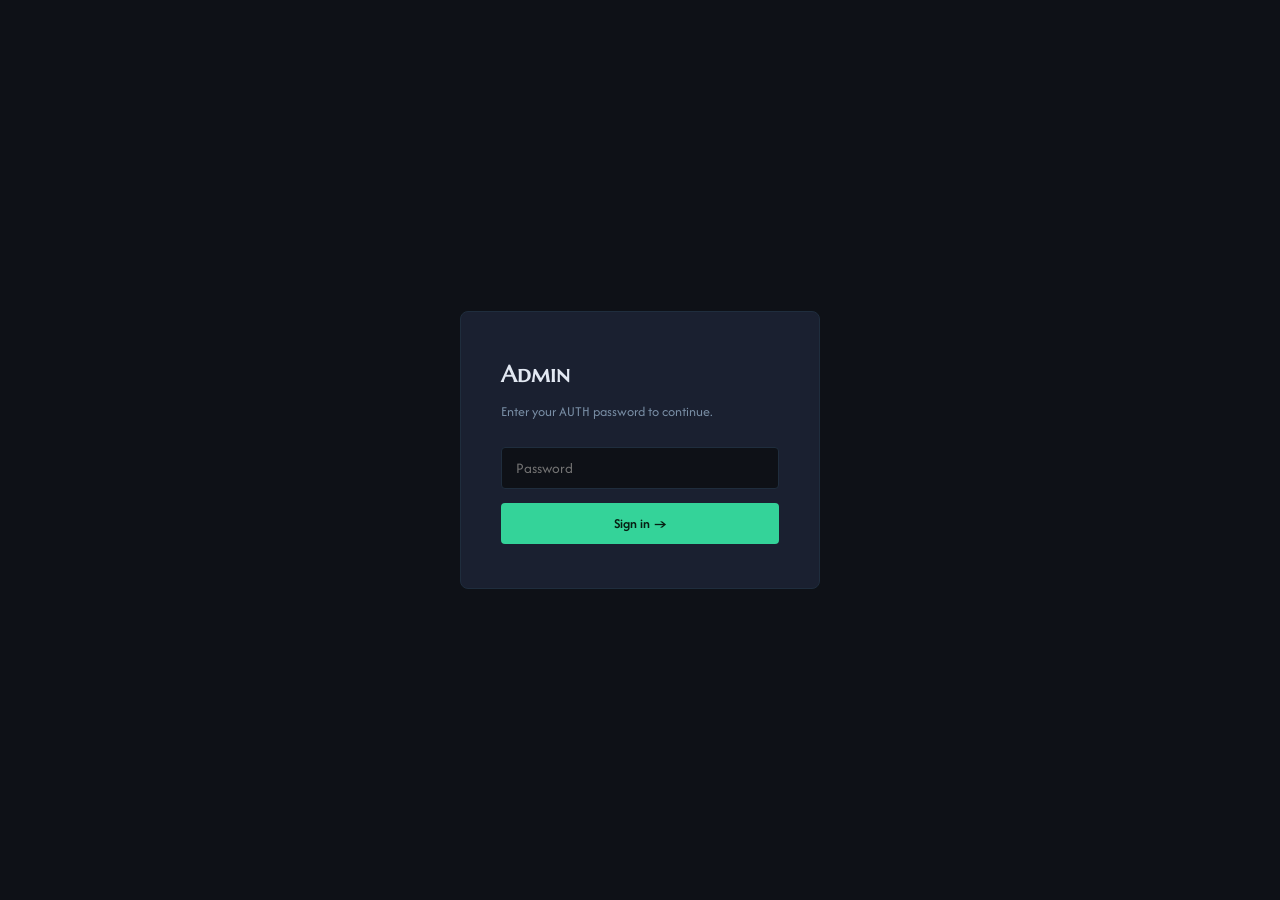
==== admin/index.html @ 11033588 "Add files via upload" ====
<!DOCTYPE html>
<html lang="en">
<head>
  <meta charset="UTF-8">
  <meta name="viewport" content="width=device-width, initial-scale=1">
  <title>Admin | Megan Judge Genetics</title>
  <meta name="robots" content="noindex, nofollow">
  <link rel="icon" type="image/png" href="/images/icon.png">
  <link rel="stylesheet" href="/styles.css">
</head>
<body>

<!-- PASSWORD GATE -->
<div id="auth-gate">
  <div class="auth-box">
    <h2>Admin</h2>
    <p>Enter your AUTH password to continue.</p>
    <input type="password" id="auth-input" placeholder="Password" autocomplete="current-password">
    <button onclick="tryAuth()">Sign in →</button>
    <p class="auth-err" id="auth-err">Incorrect password.</p>
  </div>
</div>

<header class="site-nav">
  <a class="nav-brand" href="/">
    <img class="nav-icon" src="/images/icon.png" alt="Genetics" width="26" height="26">
    Megan Judge
  </a>
  <nav class="nav-links">
    <a href="/basics">Basics</a>
    <a href="/groups">Genes</a>
    <a href="/" class="nav-external">← Site</a>
  </nav>
</header>

<main>
  <div class="admin-body">

    <div class="admin-tabs">
      <button class="admin-tab active" onclick="switchTab('genes')">Genes</button>
      <button class="admin-tab" onclick="switchTab('snp')">Add SNP</button>
      <button class="admin-tab" onclick="switchTab('study')">Add Study</button>
      <button class="admin-tab" onclick="switchTab('bulkstudy')">Add Bulk Studies</button>
      <button class="admin-tab" onclick="switchTab('discover')">Discover</button>
      <button class="admin-tab" onclick="switchTab('scholar')">Scholar</button>
      <button class="admin-tab" onclick="switchTab('group')">Add Group</button>
      <button class="admin-tab" onclick="switchTab('disease')">Add Disease</button>
      <button class="admin-tab" onclick="switchTab('export')">Export</button>
      <button class="admin-tab" onclick="switchTab('fix')">Fix Data</button>
    </div>

    <!-- TAB: GENES -->
    <div id="panel-genes" class="admin-panel active">
      <div style="display:flex;align-items:center;justify-content:space-between;margin-bottom:20px">
        <span style="font-family:var(--mono);font-size:11px;color:var(--faint)" id="gene-count"></span>
        <button class="btn-sm" onclick="toggleAddGene()">+ Add Gene</button>
      </div>

      <div id="add-gene-form" style="display:none;background:var(--card);border:1px solid var(--line);border-radius:6px;padding:24px;margin-bottom:28px">
        <p class="section-divider" style="margin-top:0">New Gene</p>
        <div class="admin-form">
          <label>Gene</label>
          <div style="display:flex;gap:10px;margin-bottom:18px">
            <input type="text" id="new-gene-name" placeholder="MTHFD1" style="margin-bottom:0;flex:1"
                   oninput="this.value=this.value.toUpperCase();clearGenePreview()" onkeydown="if(event.key==='Enter')lookupGene()">
            <button class="btn-sm" id="gene-lookup-btn" onclick="lookupGene()">Lookup</button>
          </div>

          <div id="gene-preview" style="display:none;background:var(--bg);border:1px solid var(--line);border-radius:6px;padding:16px;margin-bottom:18px">
            <div style="font-family:var(--mono);font-size:13px;font-weight:600;color:var(--accent);margin-bottom:4px" id="gprev-name"></div>
            <div style="font-family:var(--mono);font-size:11px;color:var(--faint);margin-bottom:8px" id="gprev-loc"></div>
            <div style="font-size:13px;color:var(--muted);line-height:1.6" id="gprev-desc"></div>
          </div>

          <label>Group</label>
          <select id="new-gene-group" style="margin-bottom:18px"></select>

          <div style="display:flex;gap:10px">
            <button class="btn-sm" onclick="saveGene()">Save Gene</button>
            <button class="btn-sm" style="background:transparent;border:1px solid var(--line);color:var(--muted)" onclick="toggleAddGene()">Cancel</button>
          </div>
        </div>
      </div>

      <table class="admin-table" id="gene-table">
        <thead><tr>
          <th>Gene</th><th>Full Name</th><th>Group</th><th></th>
        </tr></thead>
        <tbody id="gene-tbody"></tbody>
      </table>
    </div>

    <!-- TAB: ADD SNP -->
    <div id="panel-snp" class="admin-panel">
      <p class="section-divider" style="margin-top:0">Add Variant / SNP</p>
      <div class="admin-form">
        <!-- rsID + Lookup button + genotype — all always visible -->
        <div style="display:flex;gap:10px;margin-bottom:18px;align-items:flex-end">
          <div style="width:160px;flex-shrink:0">
            <label>rsID</label>
            <input type="text" id="snp-rsid" placeholder="rs2236225" style="margin-bottom:0"
                   oninput="clearSnpPreview()" onkeydown="if(event.key==='Enter')lookupSnp()">
          </div>
          <button class="btn-sm" id="snp-lookup-btn" onclick="lookupSnp()" style="margin-bottom:1px;flex-shrink:0">Lookup</button>
          <button class="btn-sm" id="snp-scholar-btn" onclick="snpOpenScholar()" style="margin-bottom:1px;flex-shrink:0;background:transparent;border:1px solid var(--line);color:var(--muted)">Scholar ↗</button>
          <div style="flex-shrink:0">
            <label>Alleles <span style="color:var(--faint);font-weight:normal;text-transform:none;letter-spacing:0;font-size:10px">(e.g. CT)</span></label>
            <input type="text" id="snp-alleles" placeholder="CT" maxlength="4"
                   oninput="this.value=this.value.toUpperCase()" style="margin-bottom:0;width:90px">
          </div>
        </div>

        <div id="snp-warn" style="display:none;font-family:var(--mono);font-size:11px;color:#f87171;margin-bottom:14px"></div>

        <!-- Preview card — shown after lookup -->
        <div id="snp-preview" style="display:none;background:var(--card);border:1px solid var(--line);border-radius:6px;padding:20px;margin-bottom:18px">
          <div style="display:flex;align-items:baseline;gap:12px;margin-bottom:6px">
            <span style="font-family:var(--mono);font-size:13px;font-weight:600;color:var(--accent)" id="prev-rsid"></span>
            <input id="prev-gene" type="text" style="font-family:var(--mono);font-size:12px;color:var(--ink);background:var(--bg);border:1px solid var(--line);border-radius:3px;padding:2px 8px;width:120px" oninput="checkSnpGeneWarn()" title="Click to override gene">
            <span style="font-family:var(--mono);font-size:11px;color:var(--faint)" id="prev-chr"></span>
          </div>
          <div style="font-family:var(--mono);font-size:11px;color:var(--muted);margin-bottom:10px" id="prev-consequence"></div>
          <div style="font-size:13px;color:var(--muted);line-height:1.6;margin-bottom:14px" id="prev-summary"></div>
          <div style="display:flex;gap:18px;align-items:center;font-family:var(--mono);font-size:11px">
            <a id="prev-ncbi" href="#" target="_blank" rel="noopener" style="color:var(--accent)">NCBI ↗</a>
            <a id="prev-snpedia" href="#" target="_blank" rel="noopener" style="color:var(--accent)">SNPedia ↗</a>
            <a id="prev-genecards" href="#" target="_blank" rel="noopener" style="color:var(--accent)">GeneCards ↗</a>
            <a href="https://app.researchrabbit.ai/search/" target="_blank" rel="noopener" style="color:var(--accent);display:flex;align-items:center;gap:5px">
              <img src="/images/logo_researchrabbit.ico" alt="" width="13" height="13" style="border-radius:2px">
              Scan Research Rabbit ↗
            </a>
          </div>
        </div>

        <button class="btn-sm" onclick="saveSnp()">Save SNP</button>
      </div>

      <table class="admin-table" id="snp-table" style="margin-top:28px">
        <thead><tr>
          <th>Gene</th><th>rsID</th><th>Alleles</th><th></th>
          <th style="cursor:pointer;user-select:none" onclick="sortSnpTable('rr')">RR <span id="snp-sort-arrow-rr"></span></th>
          <th style="cursor:pointer;user-select:none" onclick="sortSnpTable('pop')">Pop <span id="snp-sort-arrow-pop"></span></th>
          <th style="cursor:pointer;user-select:none" onclick="sortSnpTable('schlr')">Schlr <span id="snp-sort-arrow-schlr"></span></th>
          <th>Diseases</th>
        </tr></thead>
        <tbody id="snp-tbody"></tbody>
      </table>
    </div>

    <!-- TAB: ADD STUDY -->
    <div id="panel-study" class="admin-panel">
      <p class="section-divider" style="margin-top:0">Add Curated Study</p>
      <div class="admin-form">
        <div class="field-row">
          <div class="field">
            <label>Gene</label>
            <select id="study-gene"></select>
          </div>
          <div class="field">
            <label>rsID (optional)</label>
            <input type="text" id="study-rsid" placeholder="rs1801133">
          </div>
        </div>
        <label>Study Snippet</label>
        <textarea id="study-snippet" placeholder="Paste the excerpt from the study here — this appears in italics on the gene page."></textarea>
        <div class="field-row" style="margin-bottom:0">
          <div class="field">
            <label>Authors</label>
            <input type="text" id="study-authors" placeholder="Smith J et al.">
          </div>
          <div class="field">
            <label>Year</label>
            <input type="number" id="study-year" placeholder="2023" min="1950" max="2099">
          </div>
        </div>
        <div style="height:18px"></div>
        <label>Title</label>
        <input type="text" id="study-title" placeholder="Study title">
        <div class="field-row" style="margin-bottom:0">
          <div class="field">
            <label>URL</label>
            <input type="url" id="study-url" placeholder="https://pubmed.ncbi.nlm.nih.gov/...">
          </div>
          <div class="field">
            <label>PID</label>
            <input type="text" id="study-pid" placeholder="10.1234/example or Handle">
          </div>
        </div>
        <div style="height:18px"></div>
        <button class="btn-sm" onclick="addStudy()">Save Study</button>
      </div>
    </div>

    <!-- TAB: ADD BULK STUDIES -->
    <div id="panel-bulkstudy" class="admin-panel">
      <p class="section-divider" style="margin-top:0">Bulk Import from ResearchRabbit CSV</p>
      <div class="admin-form">
        <div class="field-row">
          <div class="field">
            <label>CSV File</label>
            <input type="file" id="bulk-file" accept=".csv" onchange="bulkFileSelected()">
          </div>
          <div class="field">
            <label>Gene — rsID</label>
            <input type="text" id="bulk-snp-picker" list="bulk-snp-list" placeholder="Type to search…" oninput="bulkSnpPicked()">
            <datalist id="bulk-snp-list"></datalist>
          </div>
        </div>
        <div id="bulk-detect-note" style="font-family:var(--mono);font-size:11px;color:var(--faint);margin-bottom:14px"></div>
        <button class="btn-sm" id="bulk-scan-btn" onclick="bulkScanCsv()" disabled>Scan CSV</button>
      </div>

      <div id="bulk-review" style="display:none;margin-top:28px">
        <div style="display:flex;align-items:center;justify-content:space-between;margin-bottom:14px">
          <span style="font-family:var(--mono);font-size:11px;color:var(--faint)" id="bulk-count"></span>
          <button class="btn-sm" onclick="bulkImportAll()">Import All</button>
        </div>
        <table class="admin-table" id="bulk-table">
          <thead><tr>
            <th>Title</th><th>Authors</th><th>Year</th><th>Link</th><th></th>
          </tr></thead>
          <tbody id="bulk-tbody"></tbody>
        </table>
        <div id="bulk-progress" style="font-family:var(--mono);font-size:11px;color:var(--faint);margin:14px 0 6px"></div>
        <pre id="bulk-log" style="font-family:var(--mono);font-size:11px;color:var(--muted);background:var(--bg);border:1px solid var(--line);border-radius:4px;padding:14px;min-height:60px;max-height:240px;overflow-y:auto;white-space:pre-wrap;margin:0"></pre>
      </div>
    </div>

    <!-- TAB: DISCOVER -->
    <div id="panel-discover" class="admin-panel">
      <p class="section-divider" style="margin-top:0">Discover New Studies (Brave Search)</p>
      <p style="font-size:13px;color:var(--muted);margin-bottom:20px;line-height:1.6">
        Searches the open web for a single SNP, then hides anything that's already filed under <em>any</em> gene/rsID
        or that you've previously marked Duplicate/Trash here — so what's left below is genuinely new to you.
      </p>
      <div class="admin-form">
        <div class="field-row">
          <div class="field">
            <label>Gene — rsID</label>
            <input type="text" id="discover-snp-picker" list="bulk-snp-list" placeholder="Type to search…" oninput="discoverSnpPicked()">
          </div>
        </div>
        <button class="btn-sm" id="discover-scan-btn" onclick="discoverScan()" disabled>Scan</button>
      </div>

      <div id="discover-review" style="display:none;margin-top:28px">
        <div style="font-family:var(--mono);font-size:11px;color:var(--faint);margin-bottom:14px" id="discover-count"></div>
        <div id="discover-results"></div>
      </div>
    </div>

    <!-- TAB: SCHOLAR -->
    <div id="panel-scholar" class="admin-panel">
      <p class="section-divider" style="margin-top:0">Scholar Page Parser</p>
      <p style="font-size:13px;color:var(--muted);margin-bottom:20px;line-height:1.6">
        Browse Google Scholar yourself for a SNP, then on the results page: right-click → <strong>View Page Source</strong>
        (or Ctrl/Cmd+U) — not the visible page itself, which loses the links — select all, copy, and paste the HTML
        below. Everything happens locally in your browser; nothing is fetched automatically, so there's no blocking risk.
      </p>
      <div class="admin-form">
        <div class="field-row">
          <div class="field">
            <label>Gene — rsID</label>
            <input type="text" id="scholar-snp-picker" list="bulk-snp-list" placeholder="Type to search…" oninput="scholarSnpPicked()">
          </div>
          <div class="field">
            <label>Detected Page</label>
            <input type="text" id="scholar-page-detect" readonly placeholder="—" style="color:var(--muted)">
          </div>
          <div class="field">
            <label>Scholar Search</label>
            <div style="display:flex;gap:6px">
              <input type="text" id="scholar-open-url" readonly placeholder="—" style="color:var(--muted);flex:1;min-width:0">
              <button class="btn-sm" id="scholar-open-btn" onclick="scholarOpenUrl()" disabled style="flex-shrink:0">Go ↗</button>
            </div>
          </div>
        </div>
        <label>Pasted Page Source</label>
        <textarea id="scholar-html-input" class="mono" style="min-height:160px" placeholder="Paste HTML source here…" oninput="scholarDetectPageUpdate()"></textarea>
        <button class="btn-sm" id="scholar-parse-btn" onclick="scholarParse()" disabled>Parse</button>
      </div>

      <div id="scholar-review" style="display:none;margin-top:28px">
        <div style="font-family:var(--mono);font-size:11px;color:var(--faint);margin-bottom:14px" id="scholar-count"></div>
        <div id="scholar-results"></div>
      </div>
    </div>

    <!-- TAB: ADD GROUP -->
    <div id="panel-group" class="admin-panel">
      <p class="section-divider" style="margin-top:0">Add Topic Group</p>
      <div class="admin-form">
        <label>Group Name</label>
        <input type="text" id="group-name" placeholder="Folate Metabolism">
        <label style="display:flex;align-items:center;justify-content:space-between">
          Description
          <button class="btn-sm" style="font-size:10px;padding:3px 10px;font-weight:normal;text-transform:none;letter-spacing:0" id="group-gen-btn" onclick="generateGroupDescription()">Generate</button>
        </label>
        <textarea id="group-description" placeholder="Brief description of this gene group…"></textarea>
        <button class="btn-sm" onclick="addGroup()">Save Group</button>
      </div>

      <table class="admin-table" id="group-table" style="margin-top:28px">
        <thead><tr>
          <th>Group</th><th>Description</th><th></th>
        </tr></thead>
        <tbody id="group-tbody"></tbody>
      </table>
    </div>

    <!-- TAB: ADD DISEASE -->
    <div id="panel-disease" class="admin-panel">
      <p class="section-divider" style="margin-top:0">Add Disease</p>
      <div class="admin-form">
        <label>Disease Name</label>
        <input type="text" id="disease-name" placeholder="Gilbert Syndrome">
        <label style="display:flex;align-items:center;justify-content:space-between">
          Description
          <button class="btn-sm" style="font-size:10px;padding:3px 10px;font-weight:normal;text-transform:none;letter-spacing:0" id="disease-gen-btn" onclick="generateDiseaseDescription()">Generate</button>
        </label>
        <textarea id="disease-description" placeholder="Brief description of this disease…"></textarea>
        <label>SNPs</label>
        <div style="display:flex;gap:6px;margin-bottom:10px">
          <input list="bulk-snp-list" id="disease-new-snp-picker" placeholder="Type to search…" style="margin-bottom:0;flex:1" onkeydown="if(event.key==='Enter'){event.preventDefault();addPendingDiseaseSnp();}">
          <button class="btn-sm" style="margin-bottom:0" onclick="addPendingDiseaseSnp()">Add</button>
        </div>
        <div id="disease-new-snp-chips" style="display:flex;flex-wrap:wrap;gap:6px;margin-bottom:18px"></div>
        <button class="btn-sm" onclick="addDisease()">Save Disease</button>
      </div>

      <table class="admin-table" id="disease-table" style="margin-top:28px">
        <thead><tr>
          <th>Disease</th><th>Description</th><th></th><th>SNPs</th>
        </tr></thead>
        <tbody id="disease-tbody"></tbody>
      </table>
    </div>

    <!-- TAB: EXPORT -->
    <div id="panel-export" class="admin-panel">
      <p class="section-divider" style="margin-top:0">Export Gene Data as CSV</p>
      <div class="admin-form">
        <label>Gene</label>
        <select id="export-gene"></select>
        <button class="btn-sm" onclick="exportCsv()">Download CSV</button>
      </div>
    </div>

    <!-- TAB: FIX DATA -->
    <div id="panel-fix" class="admin-panel">
      <p class="section-divider" style="margin-top:0">Backfill Missing Data from NCBI</p>
      <p style="font-size:13px;color:var(--muted);margin-bottom:24px;line-height:1.6">
        Loops through every gene / SNP and fetches fresh data from NCBI, filling in anything that's missing.
        Run <strong>Backfill Genes</strong> first (adds maplocation), then one of the SNP options below.
        <strong>Backfill SNPs</strong> re-checks every SNP against NCBI regardless of current state (NCBI's own
        data changes over time) — run this every few months. <strong>Backfill Missing SNPs</strong> only touches
        SNPs missing a core field (chromosome/position/alleles/consequence) or with no population data at all —
        much faster, safe to run any time. <strong>Fix ClinVar + SNPedia</strong> only checks and stores those two
        flags (skips the slow NCBI variation fetch entirely) — fast enough to run across everything, anytime.
        Each NCBI request is throttled and retried on failure, so actual time is closer to 1–3 s per item than a
        flat rate.
      </p>
      <div style="display:flex;gap:12px;margin-bottom:20px;flex-wrap:wrap">
        <button class="btn-sm" id="bf-genes-btn" onclick="backfillGenes()">Backfill Genes</button>
        <button class="btn-sm" id="bf-snps-btn"  onclick="backfillSnps()">Backfill SNPs</button>
        <button class="btn-sm" id="bf-snps-missing-btn" onclick="backfillMissingSnps()">Backfill Missing SNPs</button>
        <button class="btn-sm" id="bf-clinvar-snpedia-btn" onclick="fixClinvarSnpedia()">Fix ClinVar + SNPedia</button>
        <button class="btn-sm" style="background:transparent;border:1px solid var(--line);color:var(--muted)"
                onclick="document.getElementById('bf-log').textContent=''">Clear log</button>
      </div>
      <div id="bf-progress" style="font-family:var(--mono);font-size:11px;color:var(--faint);margin-bottom:10px"></div>
      <pre id="bf-log" style="font-family:var(--mono);font-size:11px;color:var(--muted);background:var(--bg);border:1px solid var(--line);border-radius:4px;padding:14px;min-height:120px;max-height:360px;overflow-y:auto;white-space:pre-wrap;margin:0"></pre>
    </div>

  </div>
</main>

<footer class="site-footer">
  <div class="footer-inner">
    <span>Admin · Megan Judge Genetics</span>
    <button onclick="signOut()" style="background:none;border:none;font-family:var(--mono);font-size:11px;color:var(--faint);cursor:pointer">Sign out</button>
  </div>
</footer>

<div class="toast" id="toast" hidden></div>

<script src="/admin/admin.js"></script>
</body>
</html>
---- styles.css ----
/* Main site body font */
@font-face {
  font-family: "Afacad";
  src: url("/fonts/Afacad.ttf");
  font-display: swap;
}
@font-face {
  font-family: "Afacad";
  src: url("/fonts/Afacad-Italic.ttf");
  font-style: italic;
  font-display: swap;
}
/* Header font — small-caps by design, not a regular weight/case font */
@font-face {
  font-family: "Marcellus SC";
  src: url("/fonts/MarcellusSC.ttf");
  font-display: swap;
}

/* Chromosome-number display font on gene pages */
@font-face {
  font-family: "Mrs Saint Delafield";
  src: url("/fonts/MrsSaintDelafield.ttf");
  font-display: swap;
}

:root {
  --bg:          #0e1117;
  --surface:     #131820;
  --card:        #1a2030;
  --ink:         #e2e8f2;
  --muted:       #7a8fa6;
  --body-text:   #c8d9e8;
  --faint:       #3d5068;
  --line:        #1f2d3d;
  --line-strong: #2a3d52;
  --accent:      #34d399;
  --accent-soft: #071e12;
  --accent-dim:  rgba(52, 211, 153, 0.12);
  /* Three-colour accent system: green (--accent) = primary/default,
     pink (--pink) = secondary emphasis (used in the SVG allele markers and
     "Used/Unused"-style labels), grey (--muted/--faint) = de-emphasised text. */
  --pink:        #e84580;
  --pink-soft:   #f472b6;
  --sans: 'Afacad', system-ui, -apple-system, sans-serif;
  --serif: 'Marcellus SC', 'Afacad', system-ui, -apple-system, sans-serif;
  /* Strictly 2 fonts sitewide (Afacad + Marcellus SC) — --mono now aliases
     to --sans rather than an actual monospace stack. Kept as a separate
     variable (not deleted) since dozens of rules reference var(--mono) by
     name for things that are semantically "label/data text", not headings;
     redefining it here changes all of them at once without touching each. */
  --mono: var(--sans);
  --max-w: 1120px;
}

*, *::before, *::after { box-sizing: border-box; }
html { scroll-behavior: smooth; -webkit-text-size-adjust: 100%; }
body { margin: 0; background: var(--bg); color: var(--ink); font-family: var(--sans); font-size: 17px; line-height: 1.6; }
::selection { background: var(--accent-soft); color: var(--accent); }
@media (prefers-reduced-motion: reduce) { html { scroll-behavior: auto; } * { transition: none !important; } }

/* ── NAV ─────────────────────────────────────────── */
.site-nav {
  position: sticky; top: 0; z-index: 50;
  display: flex; align-items: center; justify-content: space-between;
  padding: 0 36px; height: 56px;
  background: rgba(14, 17, 23, 0.94);
  backdrop-filter: blur(10px);
  border-bottom: 1px solid var(--line);
}
.nav-brand {
  display: flex; align-items: center; gap: 9px;
  font-family: var(--serif); font-weight: 600; font-size: 16px;
  color: var(--ink); text-decoration: none; letter-spacing: -0.01em;
}
.nav-icon {
  width: 26px; height: 26px;
  border-radius: 4px;
  background: #fff;
  flex-shrink: 0;
  display: block;
}
.nav-links { display: flex; gap: 28px; align-items: center; }
.nav-links a {
  font-family: var(--mono); font-size: 13px;
  color: var(--muted); text-decoration: none; letter-spacing: 0.02em;
  transition: color 0.12s;
}
.nav-links a:hover { color: var(--accent); }
.nav-external { color: var(--faint) !important; }
@media (max-width: 600px) {
  .site-nav { padding: 0 18px; }
  .nav-links { gap: 18px; }
}

/* ── HERO ────────────────────────────────────────── */
.hero {
  position: relative; overflow: hidden;
  padding: 100px 36px 84px;
  border-bottom: 1px solid var(--line);
  background:
    radial-gradient(ellipse 55% 70% at 80% 50%, rgba(52, 211, 153, 0.07) 0%, transparent 65%),
    linear-gradient(180deg, var(--surface) 0%, var(--bg) 100%);
}
.hero-inner {
  max-width: var(--max-w); margin: 0 auto;
  position: relative; z-index: 1;
  display: grid;
  grid-template-columns: 1fr 340px;
  gap: 60px;
  align-items: center;
}
.hero-eyebrow {
  font-family: var(--mono); font-size: 12px;
  letter-spacing: 0.13em; text-transform: uppercase;
  color: var(--accent); margin: 0 0 18px;
}
.hero-title {
  font-family: var(--serif);
  font-size: clamp(44px, 5.5vw, 72px);
  font-weight: 400; line-height: 1.07;
  letter-spacing: -0.035em;
  margin: 0 0 22px; color: var(--ink);
}
.hero-sub {
  font-size: clamp(16px, 1.8vw, 18px);
  color: var(--muted); line-height: 1.65;
  margin: 0 0 36px; max-width: 480px;
}
.hero-acts { display: flex; gap: 12px; flex-wrap: wrap; margin-bottom: 44px; }

.btn-primary {
  display: inline-block; font-family: var(--mono); font-size: 14px; font-weight: 500;
  padding: 12px 22px; background: var(--accent); color: #071e12;
  text-decoration: none; border-radius: 4px; letter-spacing: 0.01em;
  transition: opacity 0.13s;
}
.btn-primary:hover { opacity: 0.86; }
.btn-ghost {
  display: inline-block; font-family: var(--mono); font-size: 14px;
  padding: 12px 22px; border: 1px solid var(--line-strong);
  color: var(--muted); text-decoration: none; border-radius: 4px;
  transition: border-color 0.13s, color 0.13s;
}
.btn-ghost:hover { border-color: var(--accent); color: var(--accent); }

.hero-stats {
  display: flex; align-items: center; flex-wrap: wrap; gap: 10px;
  font-family: var(--mono); font-size: 12px; color: var(--faint);
}
.hero-stats strong { color: var(--muted); font-weight: 600; }
.stat-sep { color: var(--line-strong); }

/* Hero visual — icon_full in white card */
.hero-visual {
  display: flex; align-items: center; justify-content: center;
}
.hero-icon-wrap {
  background: #ffffff;
  border-radius: 18px;
  padding: 28px;
  box-shadow: 0 24px 64px rgba(0,0,0,0.45), 0 0 0 1px rgba(255,255,255,0.06);
  display: flex; align-items: center; justify-content: center;
  max-width: 320px; width: 100%;
}
.hero-icon-wrap img {
  width: 100%; height: auto; display: block;
}

@media (max-width: 860px) {
  .hero { padding: 72px 18px 60px; }
  .hero-inner { grid-template-columns: 1fr; gap: 36px; }
  .hero-icon-wrap { max-width: 220px; padding: 20px; border-radius: 14px; margin: 0 auto; }
  .hero-acts { flex-direction: column; }
  .btn-primary, .btn-ghost { text-align: center; }
}

/* ── PERSONAL STATEMENT ──────────────────────────── */
.statement-section {
  border-bottom: 1px solid var(--line);
  overflow: hidden;
}
.statement-inner {
  max-width: var(--max-w);
  margin: 0 auto;
  display: grid;
  grid-template-columns: 1fr 1fr;
}
.statement-img {
  position: relative;
  min-height: 420px;
  overflow: hidden;
}
.statement-img a {
  display: block; position: absolute; inset: 0;
}
.statement-img img {
  position: absolute; inset: 0;
  width: 100%; height: 100%;
  object-fit: cover; object-position: center top;
  display: block;
}
.statement-text {
  padding: 64px 52px 64px 48px;
  display: flex; flex-direction: column; gap: 18px;
  justify-content: center;
}
.statement-text .section-label { margin: 0; }
.statement-quote {
  font-family: var(--serif);
  font-size: clamp(18px, 2vw, 22px);
  font-style: italic;
  font-weight: 400;
  line-height: 1.55;
  color: var(--ink);
  margin: 4px 0 0;
  padding: 0 0 0 20px;
  border-left: 3px solid var(--accent);
}
.statement-text p {
  font-size: 15.5px; color: var(--muted);
  line-height: 1.7; margin: 0;
}
.statement-text a { color: var(--accent); text-decoration: none; }
.statement-text a:hover { text-decoration: underline; }

@media (max-width: 860px) {
  .statement-inner { grid-template-columns: 1fr; }
  .statement-img { min-height: 260px; position: relative; }
  .statement-img img { position: relative; inset: auto; height: 260px; }
  .statement-text { padding: 40px 18px; }
}

/* ── GROUPS ──────────────────────────────────────── */
.groups-section {
  padding: 72px 36px;
  border-bottom: 1px solid var(--line);
}
.groups-inner, .how-inner { max-width: var(--max-w); margin: 0 auto; }

.section-label {
  font-family: var(--mono); font-size: 11.5px;
  letter-spacing: 0.13em; text-transform: uppercase;
  color: var(--faint); margin: 0 0 32px;
}

.groups-grid {
  display: grid;
  grid-template-columns: repeat(auto-fill, minmax(260px, 1fr));
  gap: 14px;
}

.group-card {
  background: var(--card); border: 1px solid var(--line);
  border-radius: 6px; overflow: hidden;
  display: flex; flex-direction: column;
  transition: border-color 0.14s, transform 0.14s;
}
.group-card:not(.soon):hover {
  border-color: var(--accent);
  transform: translateY(-2px);
}
.group-card.soon { opacity: 0.38; pointer-events: none; }

/* Card thumbnail image */
.group-card-img-wrap { display: block; flex-shrink: 0; }
.group-card-img {
  height: 155px; overflow: hidden; flex-shrink: 0;
  margin: 0; border-radius: 0;
  position: relative;
}
.group-card-img img {
  width: 100%; height: 100%;
  object-fit: cover; display: block;
  transition: transform 0.3s ease;
}
.group-card:not(.soon):hover .group-card-img img { transform: scale(1.03); }

/* Card text area */
.group-card-text {
  padding: 20px 26px 26px;
  display: flex; flex-direction: column; gap: 14px;
  text-decoration: none; color: var(--ink); flex: 1;
}

.group-card-head {
  display: flex; align-items: flex-start;
  justify-content: space-between; gap: 12px;
}
.group-name {
  font-family: var(--serif); font-size: 21px;
  font-weight: 600; letter-spacing: -0.02em;
  line-height: 1.2;
}
.group-count {
  font-family: var(--mono); font-size: 12px;
  color: var(--accent); flex-shrink: 0; margin-top: 3px;
}
.group-badge {
  font-family: var(--mono); font-size: 11px;
  color: var(--faint); border: 1px solid var(--line-strong);
  border-radius: 3px; padding: 2px 7px;
  letter-spacing: 0.05em; flex-shrink: 0; margin-top: 3px;
}
.group-desc {
  font-size: 14.5px; color: var(--muted);
  line-height: 1.58; margin: 0; flex: 1;
}
.group-link {
  font-family: var(--mono); font-size: 12.5px;
  color: var(--accent); letter-spacing: 0.02em;
}

@media (max-width: 600px) {
  .groups-section { padding: 52px 18px; }
}

/* ── HOW IT WORKS ────────────────────────────────── */
.how-section { padding: 72px 36px 88px; }

.how-steps {
  display: grid;
  grid-template-columns: repeat(auto-fill, minmax(240px, 1fr));
  gap: 48px 40px;
  margin-bottom: 44px;
}
.step { display: flex; flex-direction: column; gap: 10px; }
.step-num {
  font-family: var(--mono); font-size: 12px;
  color: var(--accent); letter-spacing: 0.1em;
}
.step h3 {
  font-family: var(--serif); font-size: 18px;
  font-weight: 600; margin: 0; letter-spacing: -0.01em;
}
.step p {
  font-size: 15px; color: var(--muted);
  line-height: 1.6; margin: 0;
}
.how-footer {
  font-family: var(--mono); font-size: 14px;
  color: var(--muted); margin: 0;
  padding-top: 28px; border-top: 1px solid var(--line);
}
.how-footer a { color: var(--accent); text-decoration: none; }
.how-footer a:hover { text-decoration: underline; }

@media (max-width: 600px) {
  .how-section { padding: 52px 18px 72px; }
}

/* ── PAGE CREDITS ────────────────────────────────── */
.page-credits {
  border-top: 1px solid var(--line);
  padding: 20px 36px;
}
.credits-inner { max-width: var(--max-w); margin: 0 auto; }
.credits-heading {
  font-family: var(--mono); font-size: 11px;
  letter-spacing: 0.1em; text-transform: uppercase;
  color: var(--faint); margin: 0 0 8px;
}
.credits-line {
  font-family: var(--mono); font-size: 12px;
  color: var(--faint); line-height: 1.8; margin: 0;
}
.credits-line a { color: var(--faint); text-decoration: underline; }
.credits-line a:hover { color: var(--muted); }
@media (max-width: 600px) { .page-credits { padding: 18px; } }

/* ── FOOTER ──────────────────────────────────────── */
.site-footer {
  border-top: 1px solid var(--line);
  padding: 24px 36px;
}
.footer-inner {
  max-width: var(--max-w); margin: 0 auto;
  display: flex; align-items: center;
  justify-content: space-between; gap: 16px;
  font-family: var(--mono); font-size: 12px; color: var(--faint);
}
.footer-inner a { color: var(--faint); text-decoration: none; transition: color 0.12s; }
.footer-inner a:hover { color: var(--accent); }
.personal-signin-btn {
  font-family: inherit; font-size: inherit; color: var(--faint);
  background: none; border: none; padding: 0; margin: 0;
  cursor: pointer; text-decoration: none; transition: color 0.12s;
}
.personal-signin-btn:hover { color: var(--accent); }
@media (max-width: 600px) {
  .site-footer { padding: 20px 18px; }
  .footer-inner { flex-direction: column; align-items: flex-start; gap: 6px; }
}

/* ── GENE PAGE (shared shell) ────────────────────── */
.gene-header {
  padding: 56px 36px 44px;
  border-bottom: 1px solid var(--line);
  background: linear-gradient(180deg, var(--surface) 0%, var(--bg) 100%);
}
.gene-header-inner { max-width: var(--max-w); margin: 0 auto; }
.gene-breadcrumb {
  font-family: var(--mono); font-size: 15px; color: var(--faint);
  margin: 0 0 20px;
}
.gene-breadcrumb a { color: var(--muted); text-decoration: none; }
.gene-breadcrumb a:hover { color: var(--accent); }
.gene-title {
  font-family: var(--serif);
  font-size: clamp(36px, 5vw, 60px); font-weight: 700;
  letter-spacing: -0.03em; line-height: 1.1; margin: 0 0 10px;
}
.gene-fullname {
  font-size: 16px; color: var(--muted); margin: 0 0 22px; font-style: italic;
}
.gene-desc {
  font-size: 17px; color: var(--muted); line-height: 1.65;
  max-width: 640px; margin: 0 0 28px;
}
.gene-meta-row {
  display: flex; gap: 24px; flex-wrap: wrap;
  font-family: var(--mono); font-size: 12.5px; color: var(--faint);
}
.gene-meta-row strong { color: var(--muted); }

.gene-body { max-width: var(--max-w); margin: 0 auto; padding: 48px 36px 80px; }
@media (max-width: 600px) {
  .gene-header { padding: 40px 18px 32px; }
  .gene-body { padding: 32px 18px 60px; }
}

/* Studies */
.studies-section { margin-bottom: 56px; }
.studies-heading {
  font-family: var(--serif); font-weight: 400; font-size: 30px;
  letter-spacing: 0.02em;
  color: var(--ink); margin: 0 0 28px;
  padding-bottom: 18px; border-bottom: 1px solid var(--line);
}
.study-card {
  position: relative;
  border-left: 2px solid var(--line-strong);
  padding: 18px 34px 18px 22px;
  margin-bottom: 24px;
}
.study-card:last-child { margin-bottom: 0; }
.study-edit-btn {
  position: absolute; top: 14px; right: 10px;
  width: 24px; height: 24px; display: flex; align-items: center; justify-content: center;
  background: transparent; border: 1px solid var(--line); border-radius: 4px;
  color: var(--faint); font-size: 12px; cursor: pointer; padding: 0;
}
.study-edit-btn:hover { color: var(--accent); border-color: var(--accent); }
.study-edit-form label {
  display: block; font-family: var(--mono); font-size: 11px; letter-spacing: 0.05em;
  text-transform: uppercase; color: var(--faint); margin: 12px 0 5px;
}
.study-edit-form label:first-child { margin-top: 0; }
.study-edit-form input, .study-edit-form textarea {
  width: 100%; box-sizing: border-box; background: var(--bg); color: var(--ink);
  border: 1px solid var(--line); border-radius: 4px; padding: 8px 10px;
  font-family: var(--mono); font-size: 13px;
}
.study-edit-form textarea { min-height: 70px; resize: vertical; }
.study-edit-form input:focus, .study-edit-form textarea:focus { outline: none; border-color: var(--accent); }
.study-edit-row { display: flex; gap: 12px; }
.study-edit-row > div { flex: 1; min-width: 0; }
.study-edit-actions { display: flex; gap: 10px; margin-top: 14px; }
.study-edit-cancel {
  font-family: var(--mono); font-size: 12px; padding: 5px 14px; background: transparent;
  border: 1px solid var(--line); color: var(--muted); border-radius: 3px; cursor: pointer;
}
.study-snippet {
  font-style: italic; color: var(--muted);
  font-size: 15.5px; line-height: 1.68; margin: 0;
}
.study-title {
  font-family: var(--sans); font-size: 16.5px; font-weight: 600;
  color: var(--ink); line-height: 1.4; margin: 0 0 6px;
}
.study-title a { color: var(--ink); text-decoration: none; }
.study-title a:hover { color: var(--accent); text-decoration: underline; }
.study-meta {
  font-family: var(--mono); font-size: 12px; color: #4c6078;
  margin: 0 0 10px;
}
.study-meta a { color: var(--accent); text-decoration: none; }
.study-meta a:hover { text-decoration: underline; }
.study-assign {
  align-items: center; gap: 8px; margin-top: 12px;
  font-family: var(--mono); font-size: 11px; letter-spacing: 0.05em;
  text-transform: uppercase; color: var(--faint);
}
.study-assign select {
  font-family: var(--mono); font-size: 12px; text-transform: none;
  background: var(--bg); color: var(--ink); border: 1px solid var(--line);
  border-radius: 4px; padding: 3px 8px; cursor: pointer;
}

/* Alerts */
/* Group page */
.group-header {
  padding: 56px 36px 44px; border-bottom: 1px solid var(--line);
  background: linear-gradient(180deg, var(--surface) 0%, var(--bg) 100%);
}
.group-header-inner { max-width: var(--max-w); margin: 0 auto; }
.group-page-title {
  font-family: var(--serif);
  font-size: clamp(34px, 5vw, 56px); font-weight: 700;
  letter-spacing: -0.03em; line-height: 1.1; margin: 0 0 14px;
  color: var(--accent);
}
.group-body { max-width: var(--max-w); margin: 0 auto; padding: 40px 36px 80px; }
@media (max-width: 600px) {
  .group-header { padding: 40px 18px 32px; }
  .group-body { padding: 28px 18px 60px; }
}

.gene-list { display: flex; flex-direction: column; gap: 0; }
.gene-row {
  display: grid;
  grid-template-columns: minmax(140px, 33%) 1fr auto;
  align-items: center;
  gap: 20px;
  padding: 16px 0;
  border-bottom: 1px solid var(--line);
  text-decoration: none; color: var(--ink);
  transition: background 0.1s;
}
.gene-row:first-child { border-top: 1px solid var(--line); }
.gene-row:hover { background: var(--surface); margin: 0 -12px; padding-left: 12px; padding-right: 12px; }
.gene-row:hover .gene-row-name { background: var(--accent-dim); border-color: var(--accent); }
.gene-row-name {
  font-family: var(--mono); font-size: 15px; font-weight: 600;
  color: var(--accent); letter-spacing: 0.02em;
  display: inline-block; text-align: center;
  padding: 9px 16px; border-radius: 6px;
  border: 1px solid rgba(52, 211, 153, 0.3);
  background: var(--card);
  transition: background 0.12s, border-color 0.12s;
}
.gene-row-full { font-size: 14.5px; color: var(--muted); font-style: italic; }
.gene-row-count {
  font-family: var(--mono); font-size: 14.5px; color: var(--ink);
  white-space: nowrap;
}
.gene-row-count .count-num { color: var(--accent); font-weight: 600; }
@media (max-width: 600px) {
  .gene-row { grid-template-columns: minmax(100px, 40%) 1fr; }
  .gene-row-count { display: none; }
}

/* ── BASICS PAGE: SNP FREQUENCY EXAMPLE ─────────── */
.snp-freq-example {
  border: 1px solid var(--line);
  border-radius: 10px;
  overflow: hidden;
  margin: 40px 0;
  font-family: var(--mono);
}
.snp-freq-row {
  display: grid;
  grid-template-columns: 140px 1fr auto;
  gap: 20px;
  align-items: center;
  padding: 18px 24px;
  border-bottom: 1px solid var(--line);
  font-size: 17px;
}
.snp-freq-row:last-child { border-bottom: none; }
.snp-freq-row--highlight { background: var(--accent-dim); }
.snp-freq-label { color: var(--muted); font-size: 16px; letter-spacing: 0.04em; }
.snp-freq-bar   { color: var(--ink); }
.snp-freq-note  { color: var(--muted); font-size: 15.5px; text-align: right; }
.snp-freq-row--highlight .snp-freq-label { color: var(--accent); }
.snp-freq-row--highlight .snp-freq-bar   { color: var(--accent); font-weight: 600; }
.snp-freq-row--highlight .snp-freq-note  { color: var(--body-text); }
@media (max-width: 600px) {
  .snp-freq-row { grid-template-columns: 110px 1fr; padding: 16px 18px; }
  .snp-freq-note { display: none; }
}

/* ── BASICS PAGE: VIDEO PAIR ─────────────────────── */
.video-pair {
  display: grid;
  grid-template-columns: 1fr 1fr;
  gap: 20px;
  margin: 44px 0;
  align-items: start;
}
.video-wrap { position: relative; width: 100%; }
.video-wrap--16x9 { padding-bottom: 56.25%; }
.video-wrap--9x16 { padding-bottom: 177.78%; }
.video-wrap iframe {
  position: absolute; inset: 0;
  width: 100%; height: 100%;
  border: 0; border-radius: 6px;
}
@media (max-width: 700px) {
  .video-pair { grid-template-columns: 1fr; }
  .video-wrap--9x16 { max-width: 315px; padding-bottom: 560px; margin: 0 auto; }
}

/* ── SNP BLOCKS & FREQUENCY TABLE ───────────────── */
.snp-block {
  border-left: 2px solid var(--line-strong);
  padding: 14px 0 14px 20px;
  margin-bottom: 20px;
}
.snp-block:last-child { margin-bottom: 0; }
.snp-block > summary {
  display: flex; align-items: center; justify-content: space-between;
  cursor: pointer; list-style: none;
}
.snp-block > summary::-webkit-details-marker { display: none; }
.snp-block > summary::marker { content: ""; }
.snp-block > summary:hover .snp-chevron { color: var(--accent); }
.snp-chevron {
  font-size: 17px; color: var(--faint); flex-shrink: 0;
  margin-left: 14px; transition: transform 0.18s, color 0.14s;
  font-family: var(--mono);
}
.snp-block[open] > summary .snp-chevron { transform: rotate(180deg); }
.snp-block-body { margin-top: 12px; }
.snp-studies-inline { margin-top: 16px; }
.text-pink { color: var(--pink); }

/* Hover tooltip — e.g. consequence terms (Missense Variant, Intron Variant…) */
.tooltip {
  position: relative;
  cursor: help;
  border-bottom: 1px dotted var(--faint);
}
.tooltip::after {
  content: attr(data-tooltip);
  position: absolute;
  bottom: calc(100% + 8px);
  left: 50%;
  transform: translateX(-50%);
  width: max-content;
  max-width: 260px;
  padding: 10px 12px;
  border-radius: 6px;
  background: var(--card);
  border: 1px solid var(--line-strong);
  color: var(--body-text);
  font-family: var(--sans);
  font-size: 13px;
  font-weight: 400;
  line-height: 1.5;
  text-align: left;
  white-space: normal;
  box-shadow: 0 8px 24px rgba(0,0,0,0.4);
  opacity: 0;
  pointer-events: none;
  transition: opacity 0.14s;
  z-index: 20;
}
.tooltip:hover::after,
.tooltip:focus::after {
  opacity: 1;
}
@media (max-width: 600px) {
  .tooltip::after { left: 0; transform: none; }
}

/* Nested sub-accordions within a SNP's own accordion: Curated / Unused / New
   Unread Studies. Indented under the (now-removed) implicit "Studies" header,
   each collapsible on its own. */
.snp-substudies { margin: 0 0 14px 16px; }
.snp-substudies:last-child { margin-bottom: 0; }
.snp-substudies > summary {
  display: flex; align-items: center; justify-content: space-between;
  cursor: pointer; list-style: none;
}
.snp-substudies > summary::-webkit-details-marker { display: none; }
.snp-substudies > summary::marker { content: ""; }
.snp-substudies > summary:hover .snp-chevron { color: var(--accent); }
.snp-substudies[open] > summary .snp-chevron { transform: rotate(180deg); }
.snp-chevron--sm { font-size: 16px; }
.snp-substudies-body { margin-top: 10px; }
.snp-studies-subhead {
  display: block;
  font-family: var(--serif); font-weight: 400; font-size: 21px;
  letter-spacing: 0.01em; color: var(--ink);
  padding: 16px 0;
}
.snp-studies-subdesc {
  font-size: 15px; font-style: italic; color: var(--muted);
  line-height: 1.55; margin: 6px 0 14px;
}
/* Numbered study rows inside the SNP accordion — number column aligns with
   the snp-block's own left inset, alternating pastel-tinted study cards
   (dark-theme "pastel" = a soft low-opacity wash, not a literal pale colour,
   so the light body text stays legible on top of it). */
.snp-study-row {
  display: grid;
  grid-template-columns: 34px 1fr;
  gap: 14px;
  margin-bottom: 12px;
}
.snp-study-row:last-child { margin-bottom: 0; }
.snp-study-num {
  display: flex; align-items: center; justify-content: center;
  font-family: "Mrs Saint Delafield", cursive;
  font-size: 27px; color: var(--ink);
}
.snp-study-row .study-card {
  border-left: none; border-radius: 6px;
  padding: 14px 18px; margin-bottom: 0;
}
.snp-study-row .study-card--pastel-a { background: rgba(52, 211, 153, 0.11); }
.snp-study-row .study-card--pastel-b { background: rgba(232, 69, 128, 0.11); }
.snp-row {
  display: flex; flex-wrap: wrap; align-items: center; gap: 10px;
  margin-bottom: 6px;
}
.snp-row--link {
  text-decoration: none; color: inherit;
  padding: 10px 4px; border-bottom: 1px solid var(--line);
  margin-bottom: 0; transition: background 0.12s;
}
.snp-row--link:hover { background: var(--surface); }
.snp-row--link:last-child { border-bottom: none; }
.snp-meta-item {
  font-family: var(--mono); font-size: 12px; color: var(--faint);
}
.freq-section {
  width: fit-content;
  max-width: 100%;
  margin: 0 auto;
}
.freq-sort-bar {
  display: flex; flex-wrap: wrap; align-items: center; justify-content: flex-end; gap: 8px;
  margin-top: 12px;
}
.freq-sort-label {
  font-family: var(--mono); font-size: 12px; letter-spacing: 0.05em;
  text-transform: uppercase; color: var(--faint); margin-left: 4px;
}
.freq-sort-btn {
  font-family: var(--mono); font-size: 14px;
  background: var(--card); color: var(--muted);
  border: 1px solid var(--line); border-radius: 5px;
  padding: 3px 14px; cursor: pointer;
  transition: border-color 0.12s, color 0.12s, background 0.12s;
}
.freq-sort-btn:hover { border-color: var(--line-strong); color: var(--ink); }
.freq-sort-btn.active {
  border-color: var(--accent); color: var(--accent); background: var(--accent-dim);
}
.freq-sort-btn.active::after { content: " \2191"; }
.freq-sort-btn.active.freq-sort-btn--desc::after { content: " \2193"; }
.freq-sort-btn--freq {
  border-color: rgba(232, 69, 128, 0.2); color: var(--body-text);
  background: rgba(232, 69, 128, 0.13);
}
.freq-sort-btn--freq:hover { border-color: rgba(232, 69, 128, 0.4); color: var(--ink); }
.freq-sort-btn--freq.active {
  border-color: rgba(232, 69, 128, 0.55); color: var(--ink); background: rgba(232, 69, 128, 0.22);
}
.freq-table {
  margin-top: 12px;
  border: 1px solid var(--line);
  border-radius: 5px;
  overflow: hidden;
  font-family: var(--mono); font-size: 15.5px;
}
.freq-row {
  display: grid;
  grid-template-columns: 140px 1fr 28px;
  align-items: center;
  gap: 12px;
  padding: 7px 12px;
  border-bottom: 1px solid var(--line);
  color: var(--muted);
}
.freq-row:last-child { border-bottom: none; }
.freq-row--total {
  background: var(--surface);
  color: var(--ink);
  font-weight: 500;
}
.freq-pop { color: var(--muted); font-size: 17px; font-weight: 600; letter-spacing: 0.02em; }
.freq-row--total .freq-pop { color: var(--ink); }
.freq-data { display: flex; flex-wrap: wrap; align-items: center; gap: 6px; font-size: 15px; }
.freq-chip {
  display: inline-block;
  padding: 3px 9px;
  border-radius: 4px;
  white-space: nowrap;
  color: var(--body-text);
}
.freq-chip--a { background: rgba(52, 211, 153, 0.13); }
.freq-chip--g { background: rgba(232, 69, 128, 0.13); }
.freq-chip--n { background: var(--card); border: 1px solid var(--line); color: var(--muted); }
.freq-link {
  color: var(--faint); text-decoration: none; font-size: 35px; line-height: 1;
  text-align: right; display: block; overflow: visible;
  transition: color 0.12s;
}
.freq-link:hover { color: var(--accent); }
@media (max-width: 600px) {
  .freq-row { grid-template-columns: 110px 1fr 22px; font-size: 14px; }
}

/* ── GENE PAGE EXTRAS ────────────────────────────── */
.gene-tags { display: flex; flex-wrap: wrap; gap: 8px; margin-top: 6px; }
.gene-tag {
  font-family: var(--mono); font-size: 11.5px; letter-spacing: 0.05em;
  color: var(--accent); border: 1px solid rgba(52,211,153,0.3);
  border-radius: 3px; padding: 3px 9px; text-decoration: none;
  transition: background 0.12s;
}
.gene-tag:hover { background: var(--accent-dim); }

.gene-section { margin-bottom: 52px; }
.gene-section:last-child { margin-bottom: 0; }

.section-count {
  font-family: var(--mono); font-size: 15px; font-weight: 400;
  color: var(--faint); margin-left: 10px; letter-spacing: 0;
}

.unread-tag {
  display: inline-block;
  font-family: var(--mono); font-size: 11px;
  color: var(--accent); background: var(--accent-dim);
  border: 1px solid rgba(52,211,153,0.25);
  border-radius: 3px; padding: 1px 7px;
  margin-left: 8px; vertical-align: middle;
}

.empty-state {
  font-family: var(--mono); font-size: 15px; color: var(--faint);
  padding: 24px 0; margin: 0;
}

/* SNP table */
.snp-table-wrap { overflow-x: auto; margin-bottom: 8px; }
.snp-table {
  width: 100%; border-collapse: collapse;
  font-family: var(--mono); font-size: 13px;
}
.snp-table th {
  text-align: left; padding: 8px 12px;
  font-size: 11px; letter-spacing: 0.08em; text-transform: uppercase;
  color: var(--faint); border-bottom: 1px solid var(--line);
  white-space: nowrap;
}
.snp-table td {
  padding: 10px 12px; border-bottom: 1px solid var(--line);
  color: var(--muted); vertical-align: top;
}
.snp-table tr:last-child td { border-bottom: none; }
.snp-table tr:hover td { background: var(--surface); }
.rsid-link { color: var(--accent); text-decoration: none; }
.rsid-link:hover { text-decoration: underline; }
.snp-genotype { color: var(--ink); font-weight: 600; }
.snp-notes { font-size: 12px; color: var(--faint); max-width: 260px; }

.snp-status {
  font-family: var(--mono); font-size: 11px; letter-spacing: 0.04em;
  border-radius: 3px; padding: 2px 7px; white-space: nowrap;
}
.snp-status--good     { color: var(--accent);  background: var(--accent-dim); }
.snp-status--bad      { color: #f87171;         background: rgba(248,113,113,0.1); }
.snp-status--neutral  { color: var(--muted);    background: var(--card); }
.snp-status--pending  { color: var(--faint);    background: transparent; border: 1px solid var(--line); }

/* Group page extras */
.group-page-desc {
  font-size: 16px; color: var(--muted); line-height: 1.65;
  max-width: 620px; margin: 0 0 16px;
}
.group-stats {
  font-family: var(--mono); font-size: 14.5px; color: var(--faint); margin: 0;
}
.group-stats-num { color: var(--accent); font-weight: 600; }
.group-stats .unread-tag { font-size: 14.5px; }

/* ── BASICS PAGE ─────────────────────────────────── */
.basics-hero {
  padding: 64px 36px 52px; border-bottom: 1px solid var(--line);
  background: linear-gradient(180deg, var(--surface) 0%, var(--bg) 100%);
}
.basics-hero-inner { max-width: 760px; margin: 0 auto; }
.basics-hero-inner h1 {
  font-family: var(--serif);
  font-size: clamp(38px, 5vw, 60px);
  font-weight: 400; letter-spacing: -0.03em;
  line-height: 1.1; margin: 0 0 20px;
}
.basics-hero-sub {
  font-size: clamp(16px, 1.8vw, 18px);
  color: var(--muted); line-height: 1.7;
  margin: 0 0 36px; max-width: 560px;
}
.basics-hero-img {
  max-height: 300px; border-radius: 8px;
  object-fit: cover; display: block;
}

.basics-body { max-width: 832px; margin: 0 auto; padding: 64px 36px 96px; }
.basics-body h2 {
  font-size: 29px; font-weight: 700; letter-spacing: -0.02em;
  margin: 80px 0 20px; padding-top: 64px; border-top: 1px solid var(--line);
  color: var(--ink);
}
.basics-body h2:first-child { margin-top: 0; padding-top: 0; border-top: none; }
.basics-body p {
  font-size: 18px; color: var(--body-text);
  line-height: 1.85; margin: 0 0 26px;
}
.basics-body p:last-child { margin-bottom: 0; }
.basics-body strong { color: var(--ink); font-weight: 600; }
.basics-body em { font-style: italic; }

.callout {
  background: var(--card); border-left: 4px solid var(--accent);
  border-radius: 0 8px 8px 0; padding: 28px 32px;
  margin: 40px 0; font-size: 18px; color: var(--body-text); line-height: 1.8;
}
.callout .basics-figure { margin: 52px 0; }
.callout .basics-figure:first-child { margin-top: 0; }
.callout .basics-figure:last-child { margin-bottom: 0; }

/* Figures */
.basics-figure { margin: 52px 0; }
.basics-figure img { width: 100%; border-radius: 8px; display: block; }
.basics-figure--contained img { max-width: 560px; }
.fig-num {
  display: block; font-family: var(--mono); font-size: 12px;
  color: var(--faint); margin-top: 8px; text-align: right;
  letter-spacing: 0.04em;
}

/* Bibliography */
.basics-bib {
  margin-top: 72px; padding-top: 32px;
  border-top: 1px solid var(--line);
}
.basics-bib-heading {
  font-family: var(--mono); font-size: 11px;
  letter-spacing: 0.13em; text-transform: uppercase;
  color: var(--faint); margin: 0 0 18px;
}
.basics-bib ol {
  margin: 0; padding: 0 0 0 18px;
  display: flex; flex-direction: column; gap: 10px;
}
.basics-bib li {
  font-family: var(--mono); font-size: 13px;
  color: var(--faint); line-height: 1.7;
}
.basics-bib li a { color: var(--faint); text-decoration: underline; }
.basics-bib li a:hover { color: var(--muted); }

/* Adjacent video-pair spacing */
.video-pair + .video-pair { margin-top: 20px; }

/* Database cards */
.db-card {
  display: flex; flex-direction: column; gap: 16px;
  padding: 28px 0; border-bottom: 1px solid var(--line);
}
.db-card-main {
  display: flex; gap: 22px; align-items: flex-start;
  text-decoration: none; color: inherit;
  transition: opacity .15s;
}
.db-card-main:hover { opacity: .85; }
.db-card-text { flex: 1; min-width: 0; }
.db-card-title {
  display: flex; align-items: baseline; flex-wrap: wrap; gap: 10px;
  font-weight: 600; color: var(--ink); font-size: 16px; margin-bottom: 8px;
}
.db-card-domain {
  font-family: var(--mono); font-size: 12px; color: var(--faint); font-weight: 400;
}
.db-card-desc {
  font-size: 14.5px; color: var(--muted); line-height: 1.68; margin: 0;
}
.db-card-btn {
  align-self: flex-start; margin-left: 74px;
  text-decoration: none; display: inline-block;
}
.db-card-badge {
  width: 52px; height: 52px; border-radius: 10px; flex-shrink: 0;
  display: flex; align-items: center; justify-content: center;
  background: var(--card); border: 1px solid var(--line);
  font-family: var(--mono); font-weight: 700; font-size: 14px; color: var(--accent);
}

/* Sources section */
.basics-sources {
  max-width: 832px; margin: 0 auto;
  padding: 56px 36px 72px;
  border-top: 1px solid var(--line);
}
.basics-sources-label {
  font-family: var(--mono); font-size: 11px;
  letter-spacing: 0.12em; text-transform: uppercase;
  color: var(--faint); margin: 0 0 20px;
}
.basics-sources-grid {
  display: grid; grid-template-columns: 1fr 1fr; gap: 16px;
}
.basics-source-card {
  display: flex; flex-direction: column; gap: 14px;
  padding: 24px; background: var(--card);
  border: 1px solid var(--line); border-radius: 8px;
  text-decoration: none; transition: border-color 0.14s;
}
.basics-source-card:hover { border-color: var(--line-strong); }
.basics-source-card img { display: block; border-radius: 6px; }
.basics-source-name {
  font-family: var(--mono); font-size: 14px;
  font-weight: 600; color: var(--ink); margin: 0 0 5px;
}
.basics-source-desc {
  font-size: 14px; color: var(--muted); line-height: 1.55; margin: 0;
}
.basics-source-link {
  display: block; font-family: var(--mono);
  font-size: 12px; color: var(--accent); margin-top: auto;
}

/* Inline text highlights */
.highlight-pink { color: var(--pink); font-weight: 600; }
.highlight-pink-soft { color: var(--pink-soft); font-weight: 600; }

/* Footer nav links */
.footer-links { display: flex; gap: 20px; }

@media (max-width: 600px) {
  .basics-hero { padding: 44px 18px 36px; }
  .basics-body { padding: 40px 18px 72px; }
  .basics-sources { padding: 40px 18px 52px; }
  .basics-sources-grid { grid-template-columns: 1fr; }
  .db-card { padding: 22px 0; }
  .db-card-main { gap: 14px; }
  .db-card-btn { margin-left: 0; }
}

/* ── Admin ────────────────────────────────────────── */
.admin-body { max-width: 1400px; margin: 0 auto; padding: 40px 36px 80px; }
@media (max-width: 600px) { .admin-body { padding: 28px 18px 60px; } }

.admin-tabs { display:flex; flex-wrap:wrap; gap:0; border-bottom:1px solid var(--line); margin-bottom:32px; }
.admin-tab { font-family:var(--mono); font-size:13px; padding:10px 20px; cursor:pointer; color:var(--muted); border-bottom:2px solid transparent; background:none; border-top:none; border-left:none; border-right:none; transition:color .12s,border-color .12s; }
.admin-tab:hover { color:var(--ink); }
.admin-tab.active { color:var(--accent); border-bottom-color:var(--accent); }
.admin-panel { display:none; }
.admin-panel.active { display:block; }

.admin-form label { display:block; font-family:var(--mono); font-size:12px; color:var(--faint); letter-spacing:.06em; text-transform:uppercase; margin-bottom:5px; }
.admin-form input, .admin-form select, .admin-form textarea { width:100%; background:var(--card); border:1px solid var(--line); border-radius:4px; padding:9px 12px; color:var(--ink); font-family:var(--mono); font-size:14px; margin-bottom:18px; }
.admin-form textarea { min-height:140px; resize:vertical; font-family:var(--serif); font-size:15.5px; line-height:1.65; }
.admin-form textarea.mono { font-family:var(--mono); font-size:14px; min-height:80px; }
.admin-form input:focus, .admin-form select:focus, .admin-form textarea:focus { outline:none; border-color:var(--accent); }
.admin-form .field-row { display:grid; grid-template-columns:1fr 1fr; gap:16px; }
.admin-form .field-row .field { display:flex; flex-direction:column; }
.admin-form .field label { margin-bottom:5px; }
.admin-form .field input, .admin-form .field select { margin-bottom:0; }

.admin-table { width:100%; border-collapse:collapse; font-size:14px; margin-bottom:32px; }
.admin-table th { font-family:var(--mono); font-size:11px; text-transform:uppercase; letter-spacing:.08em; color:var(--faint); padding:8px 12px; border-bottom:1px solid var(--line); text-align:left; white-space:nowrap; }
.admin-table td { padding:10px 12px; border-bottom:1px solid var(--line); color:var(--muted); vertical-align:top; }
.admin-table tr:hover td { background:var(--surface); }
.admin-table .gene-sym { font-family:var(--mono); font-weight:600; color:var(--accent); font-size:14px; }
.admin-table tr.bulk-row--flagged td { background:rgba(248,113,113,.08); }
.admin-table tr.bulk-row--flagged td:first-child { border-left:2px solid #f87171; }
.admin-table tr.bulk-row--dup-same td { background:rgba(148,163,184,.14); }
.admin-table tr.bulk-row--dup-same td:first-child { border-left:2px solid #94a3b8; }
.admin-table tr.bulk-row--dup-other td { background:rgba(125,180,255,.10); }
.admin-table tr.bulk-row--dup-other td:first-child { border-left:2px solid #7db4ff; }
.bulk-cell-empty { color:#f87171; font-style:italic; }
.bulk-dup-note { font-family:var(--mono); font-size:12px; margin:0 0 10px; }
.bulk-dup-note strong { color:inherit; }
.bulk-edit-row textarea, .bulk-edit-row input { width:100%; background:var(--card); border:1px solid var(--line); border-radius:4px; padding:6px 8px; color:var(--ink); font-family:var(--mono); font-size:13px; margin-bottom:6px; }
.bulk-edit-row textarea { min-height:60px; resize:vertical; }

.btn-danger { background:transparent; border:1px solid rgba(248,113,113,.3); color:#f87171; font-family:var(--mono); font-size:12px; padding:4px 10px; border-radius:3px; cursor:pointer; transition:background .12s; }
.btn-danger:hover { background:rgba(248,113,113,.1); }
.btn-sm { font-family:var(--mono); font-size:12px; padding:5px 14px; background:var(--accent); color:#071e12; border:none; border-radius:3px; cursor:pointer; font-weight:500; }
.btn-sm:hover { opacity:.85; }
.section-divider { font-family:var(--mono); font-size:11px; letter-spacing:.12em; text-transform:uppercase; color:var(--faint); margin:32px 0 16px; padding-bottom:10px; border-bottom:1px solid var(--line); }

#auth-gate { position:fixed; inset:0; background:var(--bg); z-index:200; display:flex; align-items:center; justify-content:center; }
.auth-box { background:var(--card); border:1px solid var(--line); border-radius:8px; padding:44px 40px; width:100%; max-width:360px; }
.auth-box h2 { font-family:var(--serif); font-size:23px; font-weight:600; margin:0 0 8px; }
.auth-box p { font-size:14px; color:var(--muted); margin:0 0 24px; }
.auth-box input { width:100%; background:var(--bg); border:1px solid var(--line); border-radius:4px; padding:10px 14px; color:var(--ink); font-family:var(--mono); font-size:15px; margin-bottom:14px; }
.auth-box input:focus { outline:none; border-color:var(--accent); }
.auth-box button { width:100%; background:var(--accent); color:#071e12; font-family:var(--mono); font-size:14px; font-weight:600; padding:11px; border:none; border-radius:4px; cursor:pointer; }
.auth-box .auth-err { font-family:var(--mono); font-size:13px; color:#f87171; margin-top:10px; display:none; }

@media (max-width:600px) {
  .admin-form .field-row { grid-template-columns:1fr; }
  .auth-box { margin:16px; padding:32px 24px; }
}

/* Shared toast */
.toast {
  position: fixed; bottom: 24px; left: 50%; transform: translateX(-50%);
  z-index: 110; font-family: var(--mono); font-size: 13px;
  color: var(--bg); background: var(--accent); border-radius: 4px;
  padding: 10px 18px; box-shadow: 0 8px 28px rgba(0,0,0,.4);
  pointer-events: none; white-space: nowrap;
}
.toast.err { background: #3d2028; color: var(--ink); }
.toast[hidden] { display: none; }
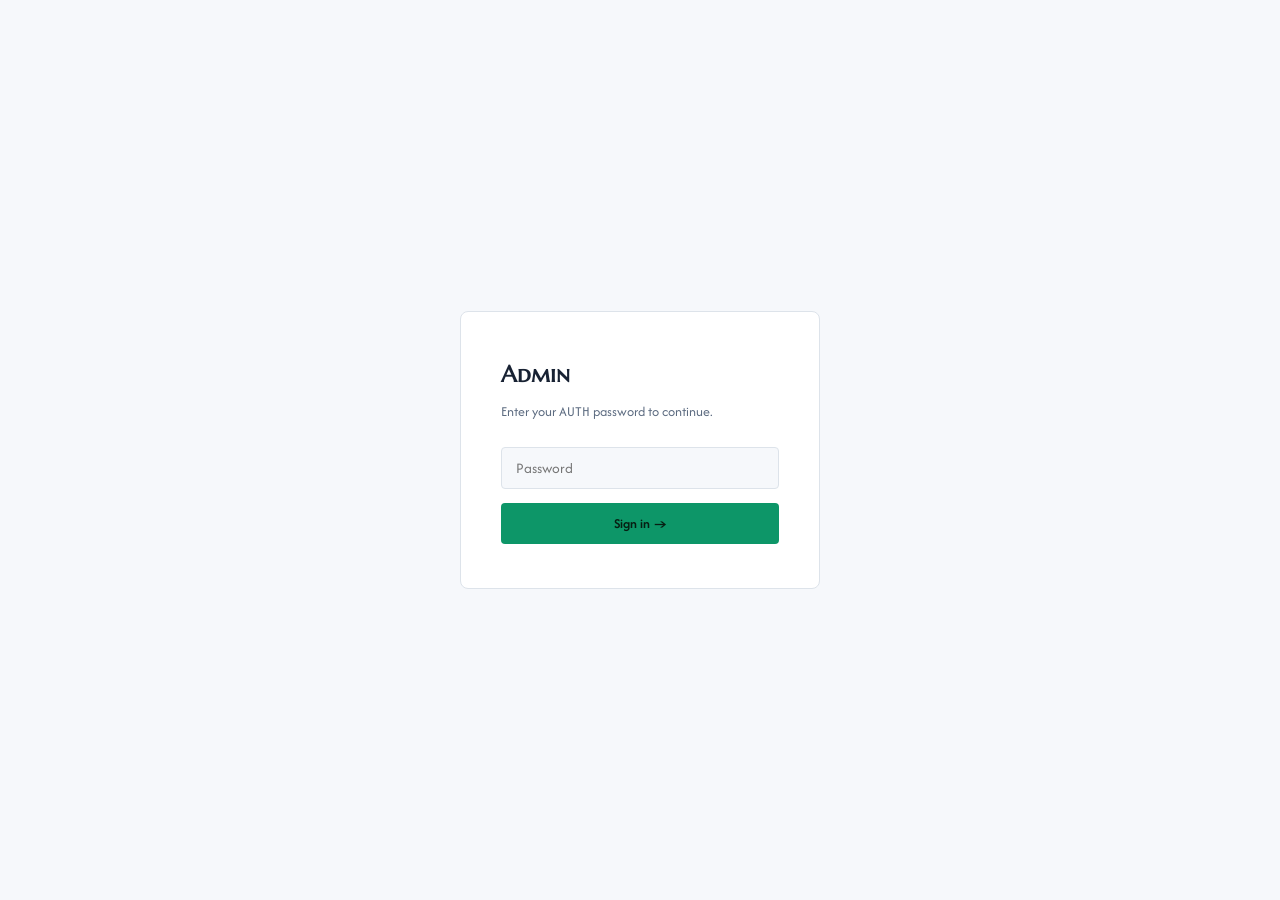
==== commit 6b097657: "Add files via upload" ====
--- a/admin/index.html
+++ b/admin/index.html
@@ -7,6 +7,7 @@
   <meta name="robots" content="noindex, nofollow">
   <link rel="icon" type="image/png" href="/images/icon.png">
   <link rel="stylesheet" href="/styles.css">
+  <script src="/theme.js"></script>
 </head>
 <body>
 
@@ -15,8 +16,9 @@
   <div class="auth-box">
     <h2>Admin</h2>
     <p>Enter your AUTH password to continue.</p>
-    <input type="password" id="auth-input" placeholder="Password" autocomplete="current-password">
-    <button onclick="tryAuth()">Sign in →</button>
+    <label for="auth-input" class="sr-only">Password</label>
+    <input type="password" id="auth-input" name="password" placeholder="Password" autocomplete="current-password">
+    <button id="auth-signin-btn" onclick="tryAuth()">Sign in →</button>
     <p class="auth-err" id="auth-err">Incorrect password.</p>
   </div>
 </div>
@@ -27,6 +29,10 @@
     Megan Judge
   </a>
   <nav class="nav-links">
+    <button id="theme-toggle" class="theme-toggle" type="button" aria-label="Toggle light and dark theme" title="Toggle theme">
+      <svg class="icon-sun" viewBox="0 0 24 24" fill="none" stroke="currentColor" stroke-width="2" stroke-linecap="round" stroke-linejoin="round"><circle cx="12" cy="12" r="4"></circle><path d="M12 2v2M12 20v2M4.93 4.93l1.41 1.41M17.66 17.66l1.41 1.41M2 12h2M20 12h2M6.34 17.66l-1.41 1.41M19.07 4.93l-1.41 1.41"></path></svg>
+      <svg class="icon-moon" viewBox="0 0 24 24" fill="none" stroke="currentColor" stroke-width="2" stroke-linecap="round" stroke-linejoin="round"><path d="M21 12.79A9 9 0 1 1 11.21 3 7 7 0 0 0 21 12.79Z"></path></svg>
+    </button>
     <a href="/basics">Basics</a>
     <a href="/groups">Genes</a>
     <a href="/" class="nav-external">← Site</a>
@@ -35,6 +41,8 @@
 
 <main>
   <div class="admin-body">
+
+    <div id="brave-usage-bar" style="display:none;font-family:var(--mono);font-size:11px;color:var(--faint);margin-bottom:14px"></div>
 
     <div class="admin-tabs">
       <button class="admin-tab active" onclick="switchTab('genes')">Genes</button>
@@ -59,7 +67,7 @@
       <div id="add-gene-form" style="display:none;background:var(--card);border:1px solid var(--line);border-radius:6px;padding:24px;margin-bottom:28px">
         <p class="section-divider" style="margin-top:0">New Gene</p>
         <div class="admin-form">
-          <label>Gene</label>
+          <label for="new-gene-name">Gene</label>
           <div style="display:flex;gap:10px;margin-bottom:18px">
             <input type="text" id="new-gene-name" placeholder="MTHFD1" style="margin-bottom:0;flex:1"
                    oninput="this.value=this.value.toUpperCase();clearGenePreview()" onkeydown="if(event.key==='Enter')lookupGene()">
@@ -72,8 +80,8 @@
             <div style="font-size:13px;color:var(--muted);line-height:1.6" id="gprev-desc"></div>
           </div>
 
-          <label>Group</label>
-          <select id="new-gene-group" style="margin-bottom:18px"></select>
+          <label for="new-gene-gd-btn">Group / Disease</label>
+          <div id="new-gene-groupdisease" style="margin-bottom:18px"></div>
 
           <div style="display:flex;gap:10px">
             <button class="btn-sm" onclick="saveGene()">Save Gene</button>
@@ -84,7 +92,7 @@
 
       <table class="admin-table" id="gene-table">
         <thead><tr>
-          <th>Gene</th><th>Full Name</th><th>Group</th><th></th>
+          <th>Gene</th><th>Full Name</th><th>Group / Disease</th><th></th>
         </tr></thead>
         <tbody id="gene-tbody"></tbody>
       </table>
@@ -97,16 +105,20 @@
         <!-- rsID + Lookup button + genotype — all always visible -->
         <div style="display:flex;gap:10px;margin-bottom:18px;align-items:flex-end">
           <div style="width:160px;flex-shrink:0">
-            <label>rsID</label>
+            <label for="snp-rsid">rsID</label>
             <input type="text" id="snp-rsid" placeholder="rs2236225" style="margin-bottom:0"
                    oninput="clearSnpPreview()" onkeydown="if(event.key==='Enter')lookupSnp()">
           </div>
           <button class="btn-sm" id="snp-lookup-btn" onclick="lookupSnp()" style="margin-bottom:1px;flex-shrink:0">Lookup</button>
           <button class="btn-sm" id="snp-scholar-btn" onclick="snpOpenScholar()" style="margin-bottom:1px;flex-shrink:0;background:transparent;border:1px solid var(--line);color:var(--muted)">Scholar ↗</button>
           <div style="flex-shrink:0">
-            <label>Alleles <span style="color:var(--faint);font-weight:normal;text-transform:none;letter-spacing:0;font-size:10px">(e.g. CT)</span></label>
+            <label for="snp-alleles">Alleles <span style="color:var(--faint);font-weight:normal;text-transform:none;letter-spacing:0;font-size:10px">(e.g. CT)</span></label>
             <input type="text" id="snp-alleles" placeholder="CT" maxlength="4"
-                   oninput="this.value=this.value.toUpperCase()" style="margin-bottom:0;width:90px">
+                   oninput="this.value=this.value.toUpperCase()" onkeydown="if(event.key==='Enter')lookupSnp()" style="margin-bottom:0;width:90px">
+          </div>
+          <div style="flex-shrink:0">
+            <label for="new-snp-disease-btn">Diseases</label>
+            <div id="new-snp-diseases" style="margin-bottom:0"></div>
           </div>
         </div>
 
@@ -116,7 +128,7 @@
         <div id="snp-preview" style="display:none;background:var(--card);border:1px solid var(--line);border-radius:6px;padding:20px;margin-bottom:18px">
           <div style="display:flex;align-items:baseline;gap:12px;margin-bottom:6px">
             <span style="font-family:var(--mono);font-size:13px;font-weight:600;color:var(--accent)" id="prev-rsid"></span>
-            <input id="prev-gene" type="text" style="font-family:var(--mono);font-size:12px;color:var(--ink);background:var(--bg);border:1px solid var(--line);border-radius:3px;padding:2px 8px;width:120px" oninput="checkSnpGeneWarn()" title="Click to override gene">
+            <input id="prev-gene" name="prev-gene" type="text" aria-label="Gene" style="font-family:var(--mono);font-size:12px;color:var(--ink);background:var(--bg);border:1px solid var(--line);border-radius:3px;padding:2px 8px;width:120px" oninput="checkSnpGeneWarn()" title="Click to override gene">
             <span style="font-family:var(--mono);font-size:11px;color:var(--faint)" id="prev-chr"></span>
           </div>
           <div style="font-family:var(--mono);font-size:11px;color:var(--muted);margin-bottom:10px" id="prev-consequence"></div>
@@ -142,6 +154,7 @@
           <th style="cursor:pointer;user-select:none" onclick="sortSnpTable('pop')">Pop <span id="snp-sort-arrow-pop"></span></th>
           <th style="cursor:pointer;user-select:none" onclick="sortSnpTable('schlr')">Schlr <span id="snp-sort-arrow-schlr"></span></th>
           <th>Diseases</th>
+          <th>Group</th>
         </tr></thead>
         <tbody id="snp-tbody"></tbody>
       </table>
@@ -153,36 +166,36 @@
       <div class="admin-form">
         <div class="field-row">
           <div class="field">
-            <label>Gene</label>
+            <label for="study-gene">Gene</label>
             <select id="study-gene"></select>
           </div>
           <div class="field">
-            <label>rsID (optional)</label>
+            <label for="study-rsid">rsID (optional)</label>
             <input type="text" id="study-rsid" placeholder="rs1801133">
           </div>
         </div>
-        <label>Study Snippet</label>
+        <label for="study-snippet">Study Snippet</label>
         <textarea id="study-snippet" placeholder="Paste the excerpt from the study here — this appears in italics on the gene page."></textarea>
         <div class="field-row" style="margin-bottom:0">
           <div class="field">
-            <label>Authors</label>
+            <label for="study-authors">Authors</label>
             <input type="text" id="study-authors" placeholder="Smith J et al.">
           </div>
           <div class="field">
-            <label>Year</label>
+            <label for="study-year">Year</label>
             <input type="number" id="study-year" placeholder="2023" min="1950" max="2099">
           </div>
         </div>
         <div style="height:18px"></div>
-        <label>Title</label>
+        <label for="study-title">Title</label>
         <input type="text" id="study-title" placeholder="Study title">
         <div class="field-row" style="margin-bottom:0">
           <div class="field">
-            <label>URL</label>
+            <label for="study-url">URL</label>
             <input type="url" id="study-url" placeholder="https://pubmed.ncbi.nlm.nih.gov/...">
           </div>
           <div class="field">
-            <label>PID</label>
+            <label for="study-pid">PID</label>
             <input type="text" id="study-pid" placeholder="10.1234/example or Handle">
           </div>
         </div>
@@ -197,11 +210,11 @@
       <div class="admin-form">
         <div class="field-row">
           <div class="field">
-            <label>CSV File</label>
+            <label for="bulk-file">CSV File</label>
             <input type="file" id="bulk-file" accept=".csv" onchange="bulkFileSelected()">
           </div>
           <div class="field">
-            <label>Gene — rsID</label>
+            <label for="bulk-snp-picker">Gene — rsID</label>
             <input type="text" id="bulk-snp-picker" list="bulk-snp-list" placeholder="Type to search…" oninput="bulkSnpPicked()">
             <datalist id="bulk-snp-list"></datalist>
           </div>
@@ -236,7 +249,7 @@
       <div class="admin-form">
         <div class="field-row">
           <div class="field">
-            <label>Gene — rsID</label>
+            <label for="discover-snp-picker">Gene — rsID</label>
             <input type="text" id="discover-snp-picker" list="bulk-snp-list" placeholder="Type to search…" oninput="discoverSnpPicked()">
           </div>
         </div>
@@ -260,22 +273,22 @@
       <div class="admin-form">
         <div class="field-row">
           <div class="field">
-            <label>Gene — rsID</label>
+            <label for="scholar-snp-picker">Gene — rsID</label>
             <input type="text" id="scholar-snp-picker" list="bulk-snp-list" placeholder="Type to search…" oninput="scholarSnpPicked()">
           </div>
           <div class="field">
-            <label>Detected Page</label>
+            <label for="scholar-page-detect">Detected Page</label>
             <input type="text" id="scholar-page-detect" readonly placeholder="—" style="color:var(--muted)">
           </div>
           <div class="field">
-            <label>Scholar Search</label>
+            <label for="scholar-open-url">Scholar Search</label>
             <div style="display:flex;gap:6px">
               <input type="text" id="scholar-open-url" readonly placeholder="—" style="color:var(--muted);flex:1;min-width:0">
               <button class="btn-sm" id="scholar-open-btn" onclick="scholarOpenUrl()" disabled style="flex-shrink:0">Go ↗</button>
             </div>
           </div>
         </div>
-        <label>Pasted Page Source</label>
+        <label for="scholar-html-input">Pasted Page Source</label>
         <textarea id="scholar-html-input" class="mono" style="min-height:160px" placeholder="Paste HTML source here…" oninput="scholarDetectPageUpdate()"></textarea>
         <button class="btn-sm" id="scholar-parse-btn" onclick="scholarParse()" disabled>Parse</button>
       </div>
@@ -290,13 +303,14 @@
     <div id="panel-group" class="admin-panel">
       <p class="section-divider" style="margin-top:0">Add Topic Group</p>
       <div class="admin-form">
-        <label>Group Name</label>
+        <label for="group-name">Group Name</label>
         <input type="text" id="group-name" placeholder="Folate Metabolism">
-        <label style="display:flex;align-items:center;justify-content:space-between">
+        <label for="group-description" style="display:flex;align-items:center;justify-content:space-between">
           Description
           <button class="btn-sm" style="font-size:10px;padding:3px 10px;font-weight:normal;text-transform:none;letter-spacing:0" id="group-gen-btn" onclick="generateGroupDescription()">Generate</button>
         </label>
         <textarea id="group-description" placeholder="Brief description of this gene group…"></textarea>
+        <div id="group-gen-log" style="display:none;font-family:var(--mono);font-size:11px;color:var(--faint);line-height:1.8;background:var(--bg);border:1px solid var(--line);border-radius:4px;padding:10px 12px;margin:-8px 0 18px"></div>
         <button class="btn-sm" onclick="addGroup()">Save Group</button>
       </div>
 
@@ -312,14 +326,15 @@
     <div id="panel-disease" class="admin-panel">
       <p class="section-divider" style="margin-top:0">Add Disease</p>
       <div class="admin-form">
-        <label>Disease Name</label>
+        <label for="disease-name">Disease Name</label>
         <input type="text" id="disease-name" placeholder="Gilbert Syndrome">
-        <label style="display:flex;align-items:center;justify-content:space-between">
+        <label for="disease-description" style="display:flex;align-items:center;justify-content:space-between">
           Description
           <button class="btn-sm" style="font-size:10px;padding:3px 10px;font-weight:normal;text-transform:none;letter-spacing:0" id="disease-gen-btn" onclick="generateDiseaseDescription()">Generate</button>
         </label>
         <textarea id="disease-description" placeholder="Brief description of this disease…"></textarea>
-        <label>SNPs</label>
+        <div id="disease-gen-log" style="display:none;font-family:var(--mono);font-size:11px;color:var(--faint);line-height:1.8;background:var(--bg);border:1px solid var(--line);border-radius:4px;padding:10px 12px;margin:-8px 0 18px"></div>
+        <label for="disease-new-snp-picker">SNPs</label>
         <div style="display:flex;gap:6px;margin-bottom:10px">
           <input list="bulk-snp-list" id="disease-new-snp-picker" placeholder="Type to search…" style="margin-bottom:0;flex:1" onkeydown="if(event.key==='Enter'){event.preventDefault();addPendingDiseaseSnp();}">
           <button class="btn-sm" style="margin-bottom:0" onclick="addPendingDiseaseSnp()">Add</button>
@@ -340,7 +355,7 @@
     <div id="panel-export" class="admin-panel">
       <p class="section-divider" style="margin-top:0">Export Gene Data as CSV</p>
       <div class="admin-form">
-        <label>Gene</label>
+        <label for="export-gene">Gene</label>
         <select id="export-gene"></select>
         <button class="btn-sm" onclick="exportCsv()">Download CSV</button>
       </div>
--- a/styles.css
+++ b/styles.css
@@ -37,6 +37,7 @@
   --accent:      #34d399;
   --accent-soft: #071e12;
   --accent-dim:  rgba(52, 211, 153, 0.12);
+  --nav-bg:      rgba(14, 17, 23, 0.94);
   /* Three-colour accent system: green (--accent) = primary/default,
      pink (--pink) = secondary emphasis (used in the SVG allele markers and
      "Used/Unused"-style labels), grey (--muted/--faint) = de-emphasised text. */
@@ -51,6 +52,28 @@
      redefining it here changes all of them at once without touching each. */
   --mono: var(--sans);
   --max-w: 1120px;
+  color-scheme: dark;
+}
+
+/* Light theme — toggled by /theme.js setting data-theme="light" on <html>,
+   remembered in localStorage. Only the palette changes; every rule elsewhere
+   in this file reads these same custom properties, so nothing else needs a
+   light-mode variant. */
+:root[data-theme="light"] {
+  --bg:          #f6f8fb;
+  --surface:     #eef2f7;
+  --card:        #ffffff;
+  --ink:         #182233;
+  --muted:       #5c6b80;
+  --body-text:   #33455a;
+  --faint:       #8a99ab;
+  --line:        #dde3ea;
+  --line-strong: #c7d0db;
+  --accent:      #0d9668;
+  --accent-soft: #e1f7ee;
+  --accent-dim:  rgba(13, 150, 104, 0.1);
+  --nav-bg:      rgba(246, 248, 251, 0.92);
+  color-scheme: light;
 }
 
 *, *::before, *::after { box-sizing: border-box; }
@@ -64,7 +87,7 @@
   position: sticky; top: 0; z-index: 50;
   display: flex; align-items: center; justify-content: space-between;
   padding: 0 36px; height: 56px;
-  background: rgba(14, 17, 23, 0.94);
+  background: var(--nav-bg);
   backdrop-filter: blur(10px);
   border-bottom: 1px solid var(--line);
 }
@@ -88,6 +111,20 @@
 }
 .nav-links a:hover { color: var(--accent); }
 .nav-external { color: var(--faint) !important; }
+
+.theme-toggle {
+  display: flex; align-items: center; justify-content: center;
+  width: 28px; height: 28px; padding: 0;
+  background: transparent; border: 1px solid var(--line); border-radius: 6px;
+  color: var(--muted); cursor: pointer;
+  transition: color 0.12s, border-color 0.12s;
+}
+.theme-toggle:hover { color: var(--accent); border-color: var(--accent); }
+.theme-toggle svg { width: 15px; height: 15px; display: block; }
+.theme-toggle .icon-moon { display: none; }
+:root[data-theme="light"] .theme-toggle .icon-sun { display: none; }
+:root[data-theme="light"] .theme-toggle .icon-moon { display: block; }
+
 @media (max-width: 600px) {
   .site-nav { padding: 0 18px; }
   .nav-links { gap: 18px; }
@@ -1043,6 +1080,13 @@
   .db-card-btn { margin-left: 0; }
 }
 
+/* Visually hidden but still readable by screen readers — for form labels
+   where a visible label would be redundant with a placeholder/icon. */
+.sr-only {
+  position: absolute; width: 1px; height: 1px; padding: 0; margin: -1px;
+  overflow: hidden; clip: rect(0, 0, 0, 0); white-space: nowrap; border: 0;
+}
+
 /* ── Admin ────────────────────────────────────────── */
 .admin-body { max-width: 1400px; margin: 0 auto; padding: 40px 36px 80px; }
 @media (max-width: 600px) { .admin-body { padding: 28px 18px 60px; } }
